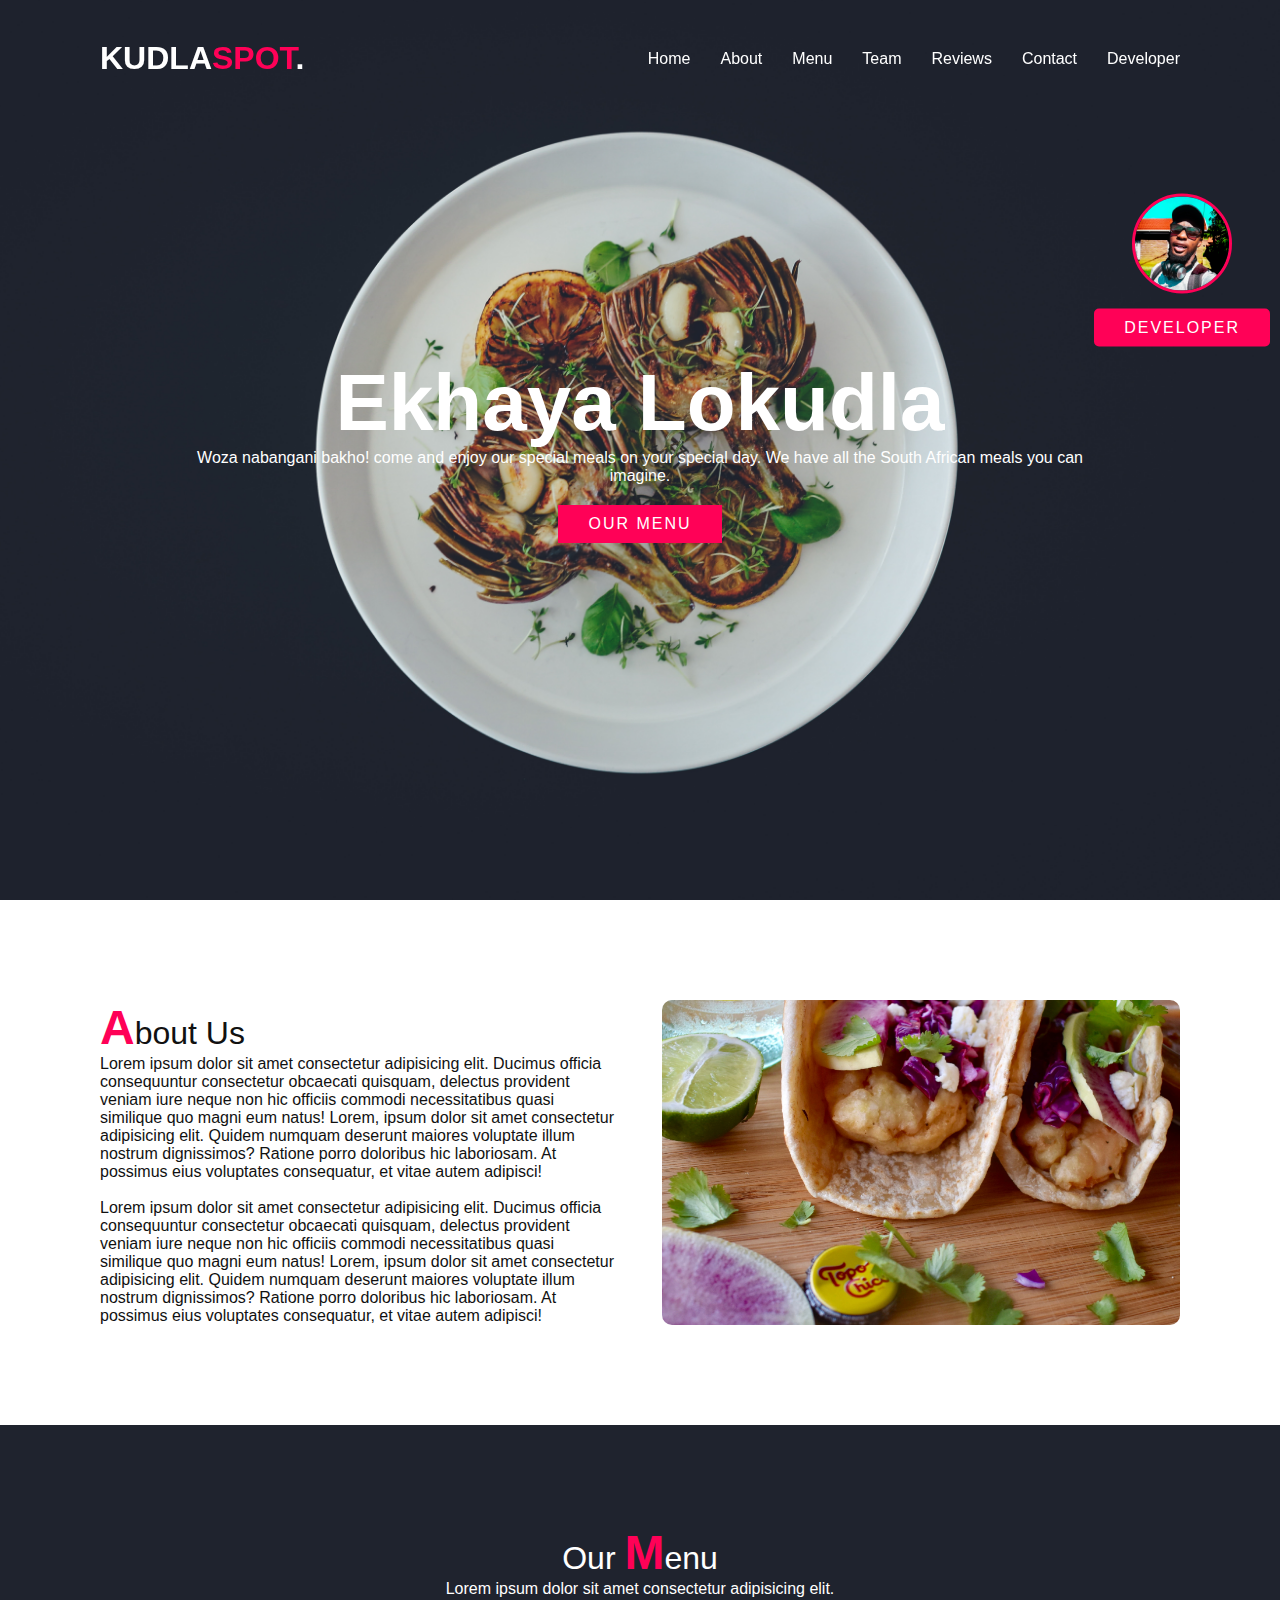
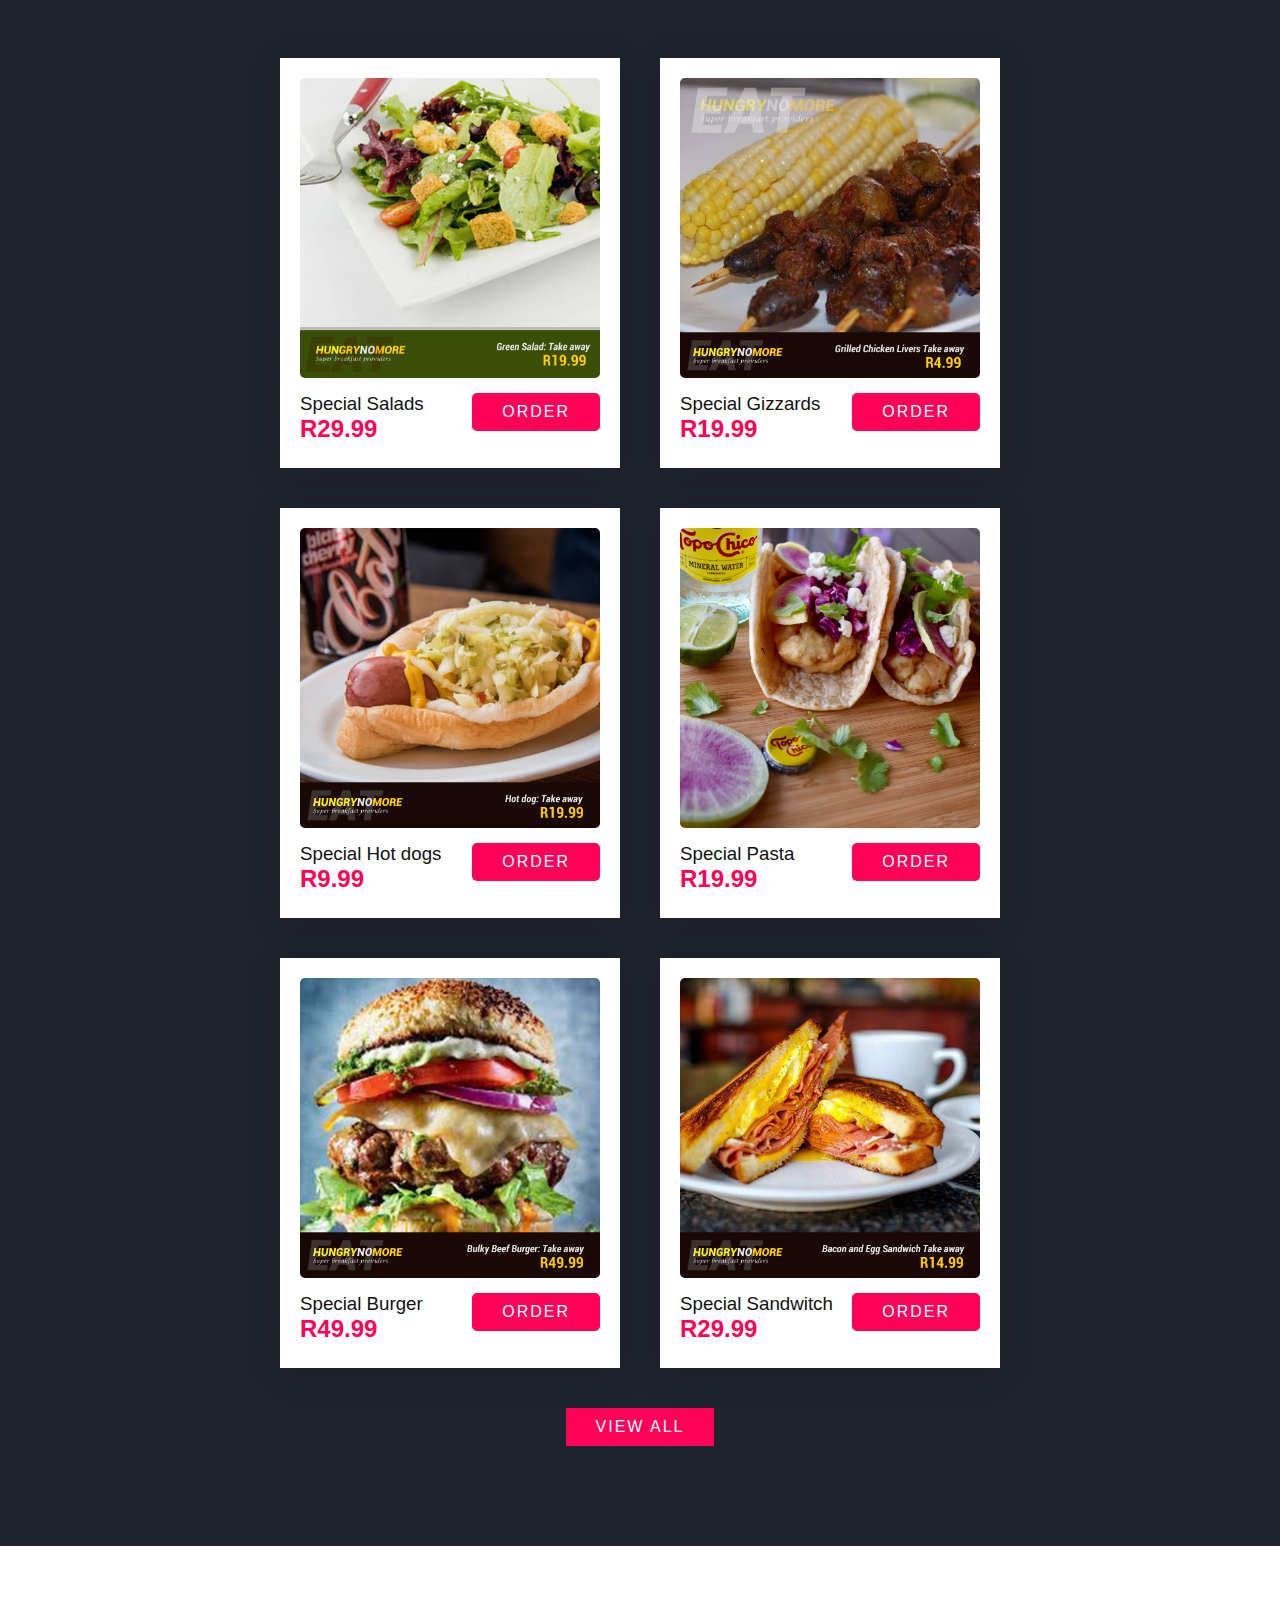
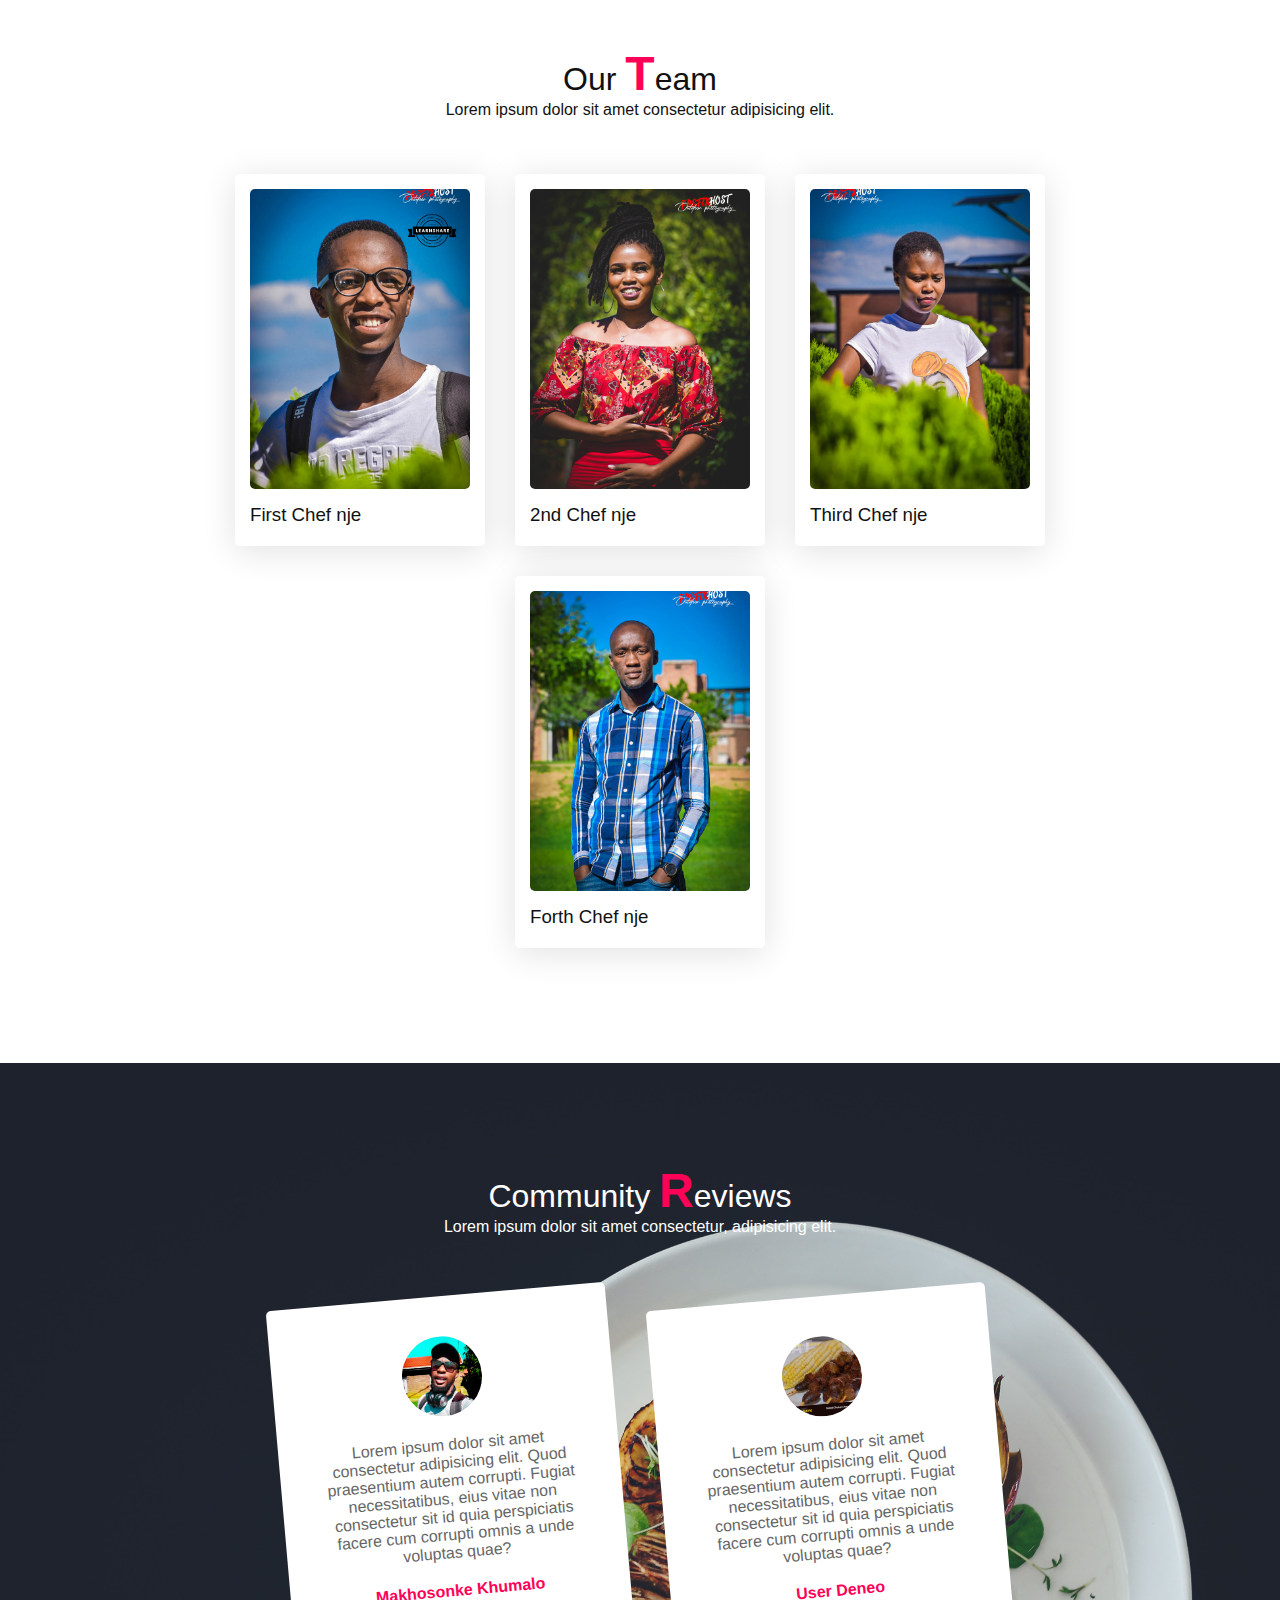
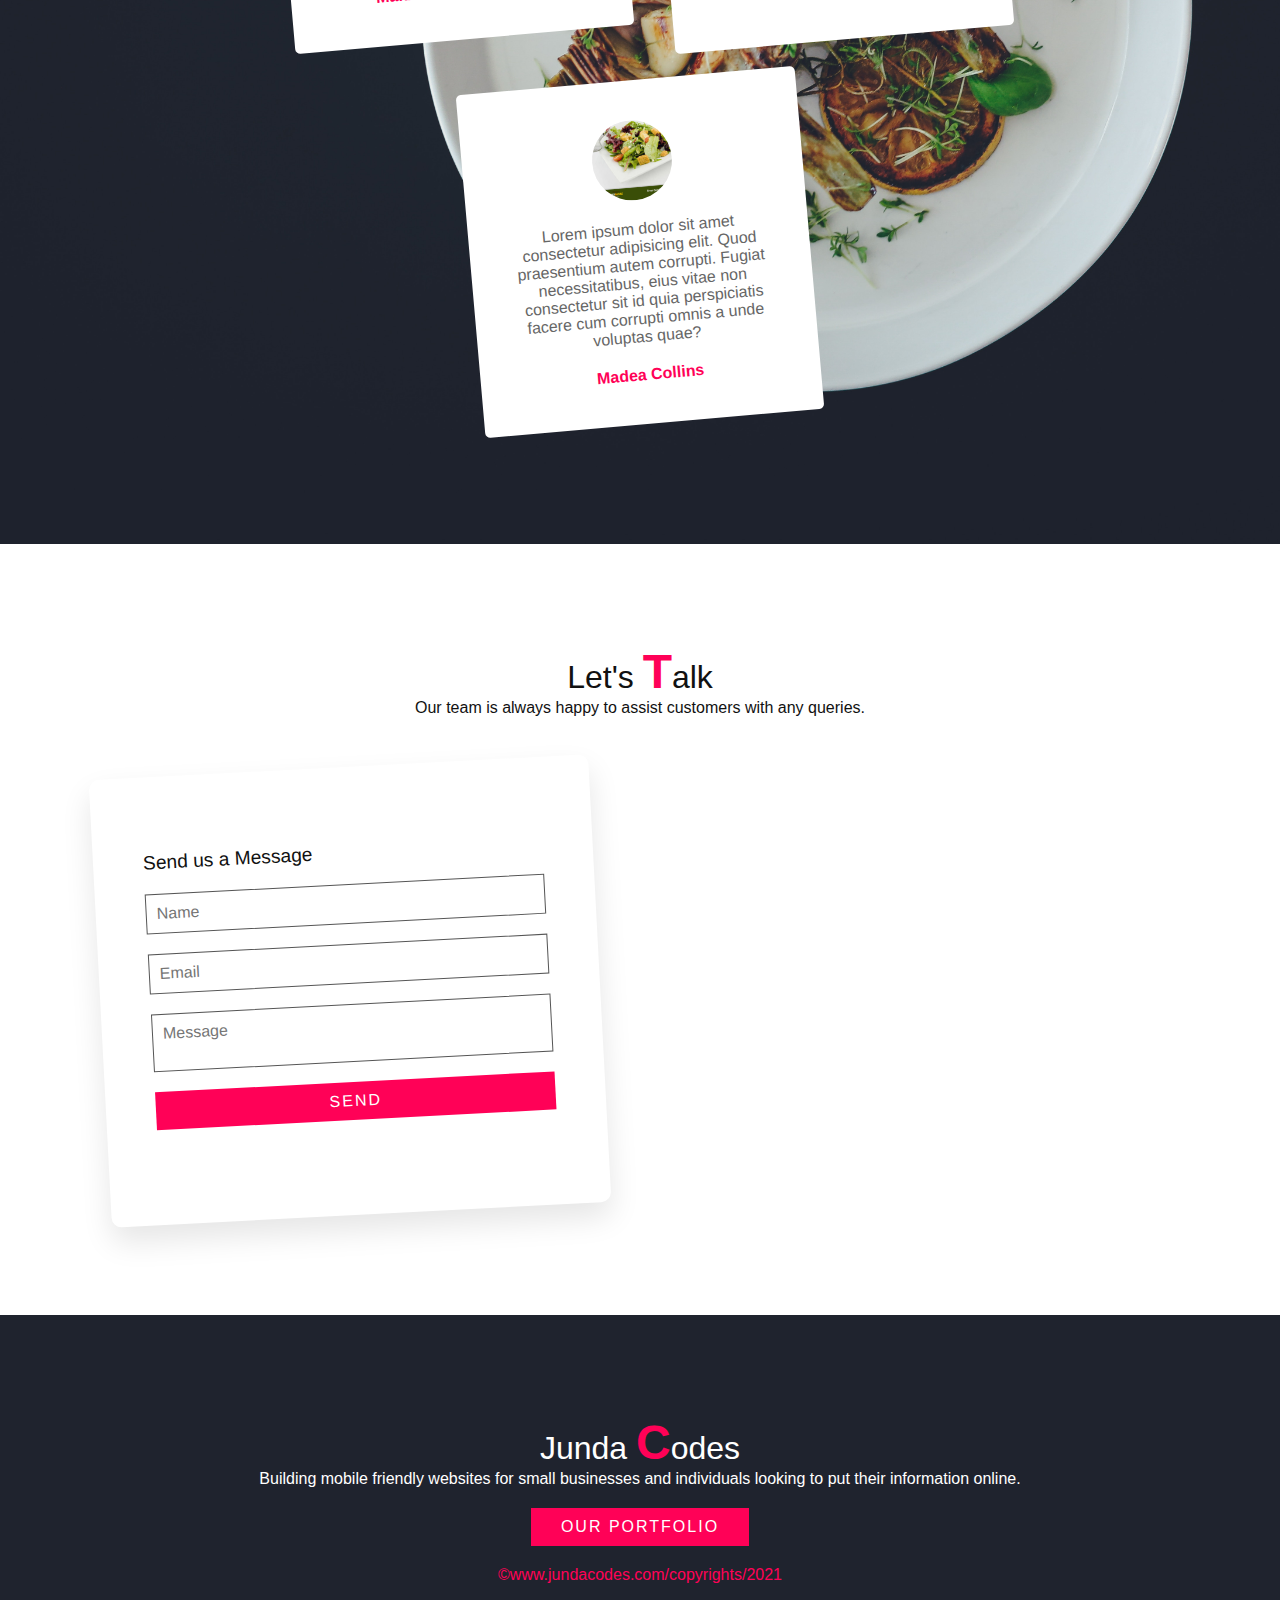
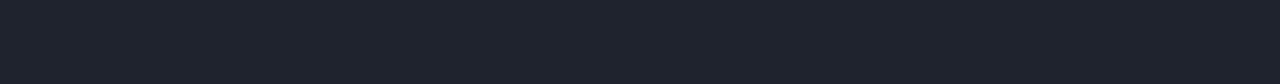
==== kudlaspot/index.html @ 469e136c "updated" ====
<html lang="en">
<head>
    <meta charset="UTF-8">
    <meta name="viewport" content="width=device-width, initial-scale=1.0">
    <title>KundlaSpot</title>

    <script defer src="all.js"></script>
    <link rel="stylesheet" href="css/style.css" type="text/css">
</head>
<body>
    <header>
        <a href="#" class="logo">KUDLA<span>SPOT</span>.</a>
        <div class="menuToggle" onclick="toggleMenu();"> </div>
        <ul class="navigation">
            <li><a href="#banner">Home</a></li>
            <li><a href="#about">About</a></li>
            <li><a href="#menu">Menu</a></li>
            <li><a href="#team">Team</a></li>
            <li><a href="#testimonials">Reviews</a></li>
            <li><a href="#contacts">Contact</a></li>
            <li><a href="#developer">Developer</a></li>
        </ul>
    </header>
    <section class="banner" id="banner">
        <div class="content">
            <h2>Ekhaya Lokudla</h2>
            <p>Woza nabangani bakho! come and enjoy our special meals on your special day.
                We have all the South African meals you can imagine.
            </p>
            <a href="#menu" class="btn">Our menu</a>
        </div>
    </section>

    <section class="about" id="about">
        <div class="row">
            <div class="col50">
                <h2 class="title-text"><span>A</span>bout Us</h2>
                <p>Lorem ipsum dolor sit amet consectetur adipisicing elit. 
                    Ducimus officia consequuntur consectetur obcaecati quisquam, delectus 
                    provident veniam iure neque non hic officiis commodi necessitatibus quasi 
                    similique quo magni eum natus! Lorem, ipsum dolor sit amet consectetur 
                    adipisicing elit. Quidem numquam deserunt maiores voluptate illum nostrum dignissimos? 
                    Ratione porro doloribus hic laboriosam. At possimus eius voluptates consequatur, 
                    et vitae autem adipisci!<br> <br>
                    Lorem ipsum dolor sit amet consectetur adipisicing elit. 
                    Ducimus officia consequuntur consectetur obcaecati quisquam, delectus 
                    provident veniam iure neque non hic officiis commodi necessitatibus quasi 
                    similique quo magni eum natus! Lorem, ipsum dolor sit amet consectetur 
                    adipisicing elit. Quidem numquam deserunt maiores voluptate illum nostrum dignissimos? 
                    Ratione porro doloribus hic laboriosam. At possimus eius voluptates consequatur, 
                    et vitae autem adipisci!
                </p>
            </div>
            <div class="col50">
                <div class="imgBx">
                    <img src="images/img1.jpg" alt="">
                </div>
            </div>
        </div>
    </section>

    <section class="menu" id="menu">
        <div class="title">
            <h2 class="title-text">Our <span>M</span>enu</h2>
            <p>Lorem ipsum dolor sit amet consectetur adipisicing elit.</p>
        </div>
        <div class="content">
            <div class="box">
                <div class="imgBx">
                    <img src="images/img2.jpg" alt="">
                </div>
                <div class="text">
                    <div class="text-left">
                        <h3>Special Gizzards</h3>
                        <h2>R19.99</h2>
                    </div>
                    <div class="text-right">
                        <a href="#" class="btn-menu">Order</a>
                    </div>
                </div>
            </div>
            <div class="box">
                <div class="imgBx">
                    <img src="images/img3.jpg" alt="">
                </div>
                <div class="text">
                    <div class="text-left">
                        <h3>Special Salads</h3>
                        <h2>R29.99</h2>
                    </div>
                    <div class="text-right">
                        <a href="#" class="btn-menu">Order</a>
                    </div>
                </div>
            </div>
            <div class="box">
                <div class="imgBx">
                    <img src="images/img1.jpg" alt="">
                </div>
                <div class="text">
                    <div class="text-left">
                        <h3>Special Pasta</h3>
                        <h2>R19.99</h2>
                    </div>
                    <div class="text-right">
                        <a href="#" class="btn-menu">Order</a>
                    </div>
                </div>
            </div>
            <div class="box">
                <div class="imgBx">
                    <img src="images/img4.jpg" alt="">
                </div>
                <div class="text">
                    <div class="text-left">
                        <h3>Special Hot dogs</h3>
                        <h2>R9.99</h2>
                    </div>
                    <div class="text-right">
                        <a href="#" class="btn-menu">Order</a>
                    </div>
                </div>
            </div>
            <div class="box">
                <div class="imgBx">
                    <img src="images/img5.jpg" alt="">
                </div>
                <div class="text">
                    <div class="text-left">
                        <h3>Special Sandwitch</h3>
                        <h2>R29.99</h2>
                    </div>
                    <div class="text-right">
                        <a href="#" class="btn-menu">Order</a>
                    </div>
                </div>
            </div>
            <div class="box">
                <div class="imgBx">
                    <img src="images/img6.jpg" alt="">
                </div>
                <div class="text">
                    <div class="text-left">
                        <h3>Special Burger</h3>
                        <h2>R49.99</h2>
                    </div>
                    <div class="text-right">
                        <a href="#" class="btn-menu">Order</a>
                    </div>
                </div>
            </div>
        </div>
        <div class="title">
            <a href="#" class="btn">View All</a>
        </div>
    </section>

    <section class="experts" id="team">
        <div class="title">
            <h2 class="title-text">Our <span>T</span>eam</h2>
            <p>Lorem ipsum dolor sit amet consectetur adipisicing elit.</p>
        </div>
        <div class="content">
            <div class="box">
                <div class="imgBx">
                    <img src="images/expert1.jpg" alt="Image of the web">
                </div>
                <div class="text">
                    <h3>First Chef nje</h3>
                </div>
            </div>
            <div class="box">
                <div class="imgBx">
                    <img src="images/expert2.jpg" alt="Image of the web">
                </div>
                <div class="text">
                    <h3>2nd Chef nje</h3>
                </div>
            </div>
            <div class="box">
                <div class="imgBx">
                    <img src="images/expert3.jpg" alt="Image of the web">
                </div>
                <div class="text">
                    <h3>Third Chef nje</h3>
                </div>
            </div>
            <div class="box">
                <div class="imgBx">
                    <img src="images/expert4.jpg" alt="Image of the web">
                </div>
                <div class="text">
                    <h3>Forth Chef nje</h3>
                </div>
            </div>
        </div>
    </section>
    
    <section class="testimonials" id="testimonials">
        <div class="title white">
            <h2 class="title-text">Community <span>R</span>eviews</h2>
            <p>Lorem ipsum dolor sit amet consectetur, adipisicing elit.</p>
        </div>
        <div class="content">
            <div class="box">
                <div class="imgBx">
                    <img src="images/me.jpg" alt="">
                </div>
                <div class="text">
                    <p>Lorem ipsum dolor sit amet consectetur adipisicing elit.
                         Quod praesentium autem corrupti. Fugiat necessitatibus,
                          eius vitae non consectetur sit id quia perspiciatis facere 
                          cum corrupti omnis a unde voluptas quae?</p>
                    <h3>Makhosonke Khumalo</h3>
                </div>
            </div>
            <div class="box">
                <div class="imgBx">
                    <img src="images/img2.jpg" alt="">
                </div>
                <div class="text">
                    <p>Lorem ipsum dolor sit amet consectetur adipisicing elit.
                         Quod praesentium autem corrupti. Fugiat necessitatibus,
                          eius vitae non consectetur sit id quia perspiciatis facere 
                          cum corrupti omnis a unde voluptas quae?</p>
                    <h3>User Deneo</h3>
                </div>
            </div>
            <div class="box">
                <div class="imgBx">
                    <img src="images/img3.jpg" alt="">
                </div>
                <div class="text">
                    <p>Lorem ipsum dolor sit amet consectetur adipisicing elit.
                         Quod praesentium autem corrupti. Fugiat necessitatibus,
                          eius vitae non consectetur sit id quia perspiciatis facere 
                          cum corrupti omnis a unde voluptas quae?</p>
                    <h3>Madea Collins</h3>
                </div>
            </div>
        </div>
    </section>
    <section class="contacts" id="contacts">
        <div class="title">
            <h2 class="title-text">Let's <span>T</span>alk</h2>
            <p>Our team is always happy to assist customers with any queries.</p>
        </div>
        <div class="contactForm">
            <h3>Send us a Message</h3>
            <div class="inputBox">
                <input type="text" placeholder="Name">
            </div>
            <div class="inputBox">
                <input type="text" placeholder="Email">
            </div>
            <div class="inputBox">
                <textarea cols="5" placeholder="Message"></textarea>
            </div>
            <div class="inputBox">
                <input type="submit" value="Send">
            </div>
        </div>
    </section>
    
    <section class="footer" id="developer">
        <div class="title white">
            <h2 class="title-text">Junda <span>C</span>odes</h2>
            <p>Building mobile friendly websites for small businesses and individuals looking to put their information online.</p>
            
        </div>
        <div class="center-btn">
            <a href="#" class="btn">our Portfolio</a>
        </div>

        <p class="copyrights">&copy;www.jundacodes.com/copyrights/2021</p>
        
    </section>

    <div class="portfolio-btn">
        <img src="images/me.jpg" alt="">
        <a href="#developer" class="btn-dev">Developer</a>
    </div>
    <script>
        window.addEventListener('scroll', function(){
            const header = document.querySelector('header');
            header.classList.toggle("sticky", window.scrollY > 0);
        });
        function toggleMenu(){
            const menuToggle = document.querySelector('.menuToggle');
            const navigation = document.querySelector('.navigation');
            menuToggle.classList.toggle('active');
            navigation.classList.toggle('active');
        }
    </script>
</body>
</html>
---- kudlaspot/css/style.css ----
* {
  margin: 0%;
  padding: 0%;
  box-sizing: border-box;
  font-family: "Raleway", sans-serif;
  scroll-behavior: smooth;
}
p {
  font-weight: 300;
  color: #111;
}
.banner {
  position: relative;
  width: 100%;
  min-height: 100vh;
  display: flex;
  justify-content: center;
  align-items: center;
  background: url(../images/bg.jpg);
  background-size: cover;
  background-position: center;
  transition: 0.5s;
}
.banner .content {
  max-width: 900px;
  text-align: center;
}
.banner .content h2 {
  font-size: 5em;
  color: #ffffff;
}
.banner .content p {
  font-size: 1em;
  color: #ffffff;
}
.btn {
  font-size: 1em;
  color: #ffffff;
  background: #ff0157;
  display: inline-block;
  padding: 10px 30px;
  margin-top: 20px;
  text-transform: uppercase;
  text-decoration: none;
  letter-spacing: 2px;
  transition: 0.5s;
}
.btn:hover {
  letter-spacing: 6px;
}
.btn-menu {
  font-size: 1em;
  color: #ffffff;
  background: #ff0157;
  display: inline-block;
  padding: 10px 30px;
  text-transform: uppercase;
  text-decoration: none;
  letter-spacing: 2px;
  border-radius: 5px;
  transition: 0.5s;
}
.btn-menu:hover {
  letter-spacing: 4px;
}
header {
  position: fixed;
  top: 0;
  left: 0;
  width: 100%;
  padding: 40px 100px;
  z-index: 10000;
  display: flex;
  justify-content: space-between;
  align-items: center;
  transition: 0.5s;
}
header .logo {
  font-size: 2em;
  font-weight: 700;
  color: #ffffff;
  text-decoration: none;
}
header .logo span {
  color: #ff0157;
}
header .navigation {
  display: flex;
  position: relative;
}
header .navigation li {
  list-style: none;
  margin-left: 30px;
}
header .navigation li a {
  text-decoration: none;
  color: #ffffff;
  font-weight: 300;
}
header .navigation li a:hover {
  color: #ff0157;
  letter-spacing: 1px;
  transition: 0.5s;
}
header.sticky {
  background: #ffffff;
  padding: 10px 100px;
  box-shadow: 0 5px 20px rgba(0, 0, 0, 0.05);
}
header.sticky .logo {
  color: #111111;
}
header.sticky .navigation li a {
  font-weight: 300;
  color: #111111;
}
header.sticky .navigation li a:hover {
  color: #ff0157;
}
section {
  padding: 100px;
}
.row {
  position: relative;
  display: flex;
  justify-content: space-between;
  width: 100%;
}
.row .col50 {
  position: relative;
  width: 48%;
}
.title-text {
  color: #111111;
  font-size: 2em;
  font-weight: 400;
}
.title-text span {
  color: #ff0157;
  font-weight: 700;
  font-size: 1.5em;
}
.row .col50 .imgBx {
  position: relative;
  width: 100%;
  height: 100%;
}
.row .col50 .imgBx img {
  position: absolute;
  top: 0;
  left: 0;
  width: 100%;
  height: 100%;
  object-fit: cover;
  border-radius: 10px;
  overflow: hidden;
}
.title {
  width: 100%;
  display: flex;
  justify-content: center;
  align-items: center;
  flex-direction: column;
}
.menu {
  background: #1f232e;
}
.menu .content {
  display: flex;
  flex-direction: row-reverse;
  justify-content: center;
  flex-wrap: wrap;
  margin-top: 40px;
}
.menu .content .box {
  width: 340px;
  margin: 20px;
  box-shadow: 0 5px 35px rgba(0, 0, 0, 0.12);
  padding: 20px;
  background-color: #ffffff;
}
.menu .content .box:hover {
  transform: scale(1.05);
  transition: 0.5s;
  z-index: 101;
}

.menu .content .box .imgBx {
  position: relative;
  width: 100%;
  height: 300px;
}
.menu .content .box .imgBx img {
  position: absolute;
  top: 0;
  left: 0;
  width: 100%;
  height: 100%;
  object-fit: cover;
  border-radius: 5px;
}
.menu .content .box .text {
  color: #ffffff;
  padding: 15px 0 5px;
  display: flex;
  justify-content: space-between;
}

.menu .content .box .text h3 {
  font-weight: 400;
  color: #111;
}
.menu .content .box .text h2 {
  font-weight: bold;
  color: #ff0157;
}
.menu .title .title-text {
  color: #ffffff;
}
.menu .title p {
  color: #ffffff;
}
.experts .content {
  display: flex;
  flex-direction: row;
  justify-content: center;
  flex-wrap: wrap;
  margin-top: 40px;
}
.experts .content .box {
  width: 250px;
  margin: 15px;
  border: 15px solid #ffffff;
  box-shadow: 0 5px 35px rgba(0, 0, 0, 0.12);
  border-radius: 5px;
}
.experts .content .box .imgBx {
  position: relative;
  width: 100%;
  height: 300px;
}
.experts .content .box .imgBx img {
  position: absolute;
  top: 0;
  left: 0;
  width: 100%;
  height: 100%;
  object-fit: cover;
  border-radius: 5px;
}
.experts .content .box .text {
  padding: 15px 0 5px;
}
.experts .content .box .text h3 {
  font-weight: 400;
  color: #111;
}
.testimonials {
  background: url(../images/bg.jpg);
  background-size: cover;
  background-repeat: no-repeat;
}
.white .title-text,
.white p {
  color: #ffffff;
}
.testimonials .content {
  display: flex;
  flex-direction: row;
  justify-content: center;
  flex-wrap: wrap;
  margin-top: 40px;
}
.testimonials .content .box {
  transform: rotateZ(-5deg);
  background-color: #ffffff;
  width: 340px;
  margin: 20px;
  padding: 40px;
  display: flex;
  justify-content: center;
  align-items: center;
  flex-direction: column;
  border-radius: 5px;
}
.testimonials .content .box:hover {
  transform: scale(1.2);
  transition: 0.5s;
  z-index: 100;
}
.testimonials .content .box .imgBx {
  position: relative;
  width: 80px;
  height: 80px;
  margin-bottom: 20px;
  border-radius: 50%;
  overflow: hidden;
}
.testimonials .content .box .imgBx img {
  position: absolute;
  top: 0;
  left: 0;
  width: 100%;
  height: 100%;
  object-fit: cover;
}
.testimonials .content .box .text {
  text-align: center;
}
.testimonials .content .box .text p {
  color: #666;
  font-style: initial;
}
.testimonials .content .box .text h3 {
  margin-top: 20px;
  color: #ff0157;
  font-size: 1em;
  font-weight: 600;
}
.contacts {
  background: #fff;
}
.contactForm {
  padding: 75px 50px;
  background: #ffffff;
  box-shadow: 0 15px 30px rgba(0, 0, 0, 0.1);
  max-width: 500px;
  margin-top: 50px;
  transform: rotateZ(-3deg);
  border-radius: 10px;
}
.contactForm h3 {
  color: #111111;
  font-size: 1.2em;
  margin-bottom: 20px;
  font-weight: 500;
}
.contactForm .inputBox {
  position: relative;
  width: 100%;
  margin-bottom: 20px;
}
.contactForm .inputBox input,
.contactForm .inputBox textarea {
  width: 100%;
  border: 1px solid #555;
  padding: 10px;
  color: #111;
  outline: none;
  font-size: 16px;
  font-weight: 300;
  resize: none;
}
.contactForm .inputBox input[type="submit"] {
  font-size: 1em;
  color: #fff;
  background: #ff0157;
  display: block;
  text-transform: uppercase;
  border: none;
  text-decoration: none;
  letter-spacing: 2px;
  transition: 0.5s;
  max-width: 100%;
  font-weight: 500;
  cursor: pointer;
}
.contactForm .inputBox input[type="submit"]:hover {
  letter-spacing: 4px;
}

.footer {
  background-color: #1f232e;
}

.center-btn {
  justify-content: center;
  display: flex;
  margin-bottom: 20px;
}
.copyrights {
  width: 100%;
  text-align: center;
  color: #ff0157;
}
.portfolio-btn {
  display: flex;
  flex-direction: column;
  justify-content: center;
  align-items: center;
  position: fixed;
  top: 30%;
  right: 10px;
  transform: translateY(-50%);
}
.portfolio-btn img {
  margin-bottom: 15px;
  height: 100px;
  width: 100px;
  object-fit: cover;
  border-radius: 50%;
  border: 3px solid #ff0157;
  transition: 0.5s;
}
.portfolio-btn img:hover {
  border: 5px solid #ff0157;
  transform: rotateZ(360deg);
}
.btn-dev {
  font-size: 1em;
  color: #ffffff;
  background: #ff0157;
  display: inline-block;
  padding: 10px 30px;
  text-transform: uppercase;
  text-decoration: none;
  letter-spacing: 2px;
  border-radius: 5px;
  transition: 0.3s;
}
.btn-dev:hover {
  transform: scale(1.09);
}
@media (max-width: 991px) {
  header,
  header.sticky {
    padding: 10px 20px;
  }
  header .navigation {
    display: none;
  }
  header .navigation.active {
    width: 100%;
    height: calc(100%-60px);
    position: fixed;
    top: 60px;
    left: 0;
    display: flex;
    justify-content: center;
    align-items: center;
    flex-direction: column;
    background-color: #fff;
  }
  header .navigation li {
    list-style: none;
  }
  header .navigation li a {
    text-decoration: none;
    color: #111;
    font-size: 1.6em;
    font-weight: bold;
  }
  .menuToggle {
    position: relative;
    width: 40px;
    height: 40px;
    background: url(../images/menu.png);
    background-size: 30px;
    background-repeat: no-repeat;
    background-position: center;
    cursor: pointer;
    transition: 0.5s;
  }
  .menuToggle.active {
    transform: rotateZ(-90deg);
    background: url(../images/menu.png);
    background-size: 30px;
    background-repeat: no-repeat;
    background-position: center;
  }
  header.sticky .menuToggle {
    /*filter: invert(1);*/
  }
  section {
    padding: 20px;
  }
  .banner {
    position: relative;
    width: 100%;
    min-height: 65vh;
    display: flex;
    justify-content: center;
    align-items: center;
    background: url(../images/bg.jpg);
    background-size: cover;
    background-position-x: center;
  }
  .banner .content h2 {
    font-size: 3em;
    color: #fff;
  }
  .row {
    flex-direction: column;
  }
  .row .col50 {
    position: relative;
    width: 100%;
  }
  .row .col50 .imgBx {
    height: 300px;
    margin-top: 20px;
  }
  .menu .content {
    margin-top: 20px;
  }
  .menu .content .box {
    margin: 10px;
  }
  .menu .content .box .imgBx {
    height: 260px;
  }
  .btn-dev {
    font-size: 0.5em;
    color: #ffffff;
    background: #ff0157;
    display: inline-block;
    padding: 10px 30px;
    text-transform: uppercase;
    text-decoration: none;
    letter-spacing: 2px;
    border-radius: 5px;
    transition: 0.3s;
  }
  .portfolio-btn {
    display: flex;
    flex-direction: column;
    justify-content: center;
    align-items: center;
    position: fixed;
    top: 80%;
    right: 5px;
    transform: translateY(-50%);
  }
  .portfolio-btn img {
    margin-bottom: 15px;
    height: 100px;
    width: 100px;
    object-fit: cover;
    border-radius: 50%;
    border: 3px solid #ff0157;
    transition: 0.5s;
  }
}
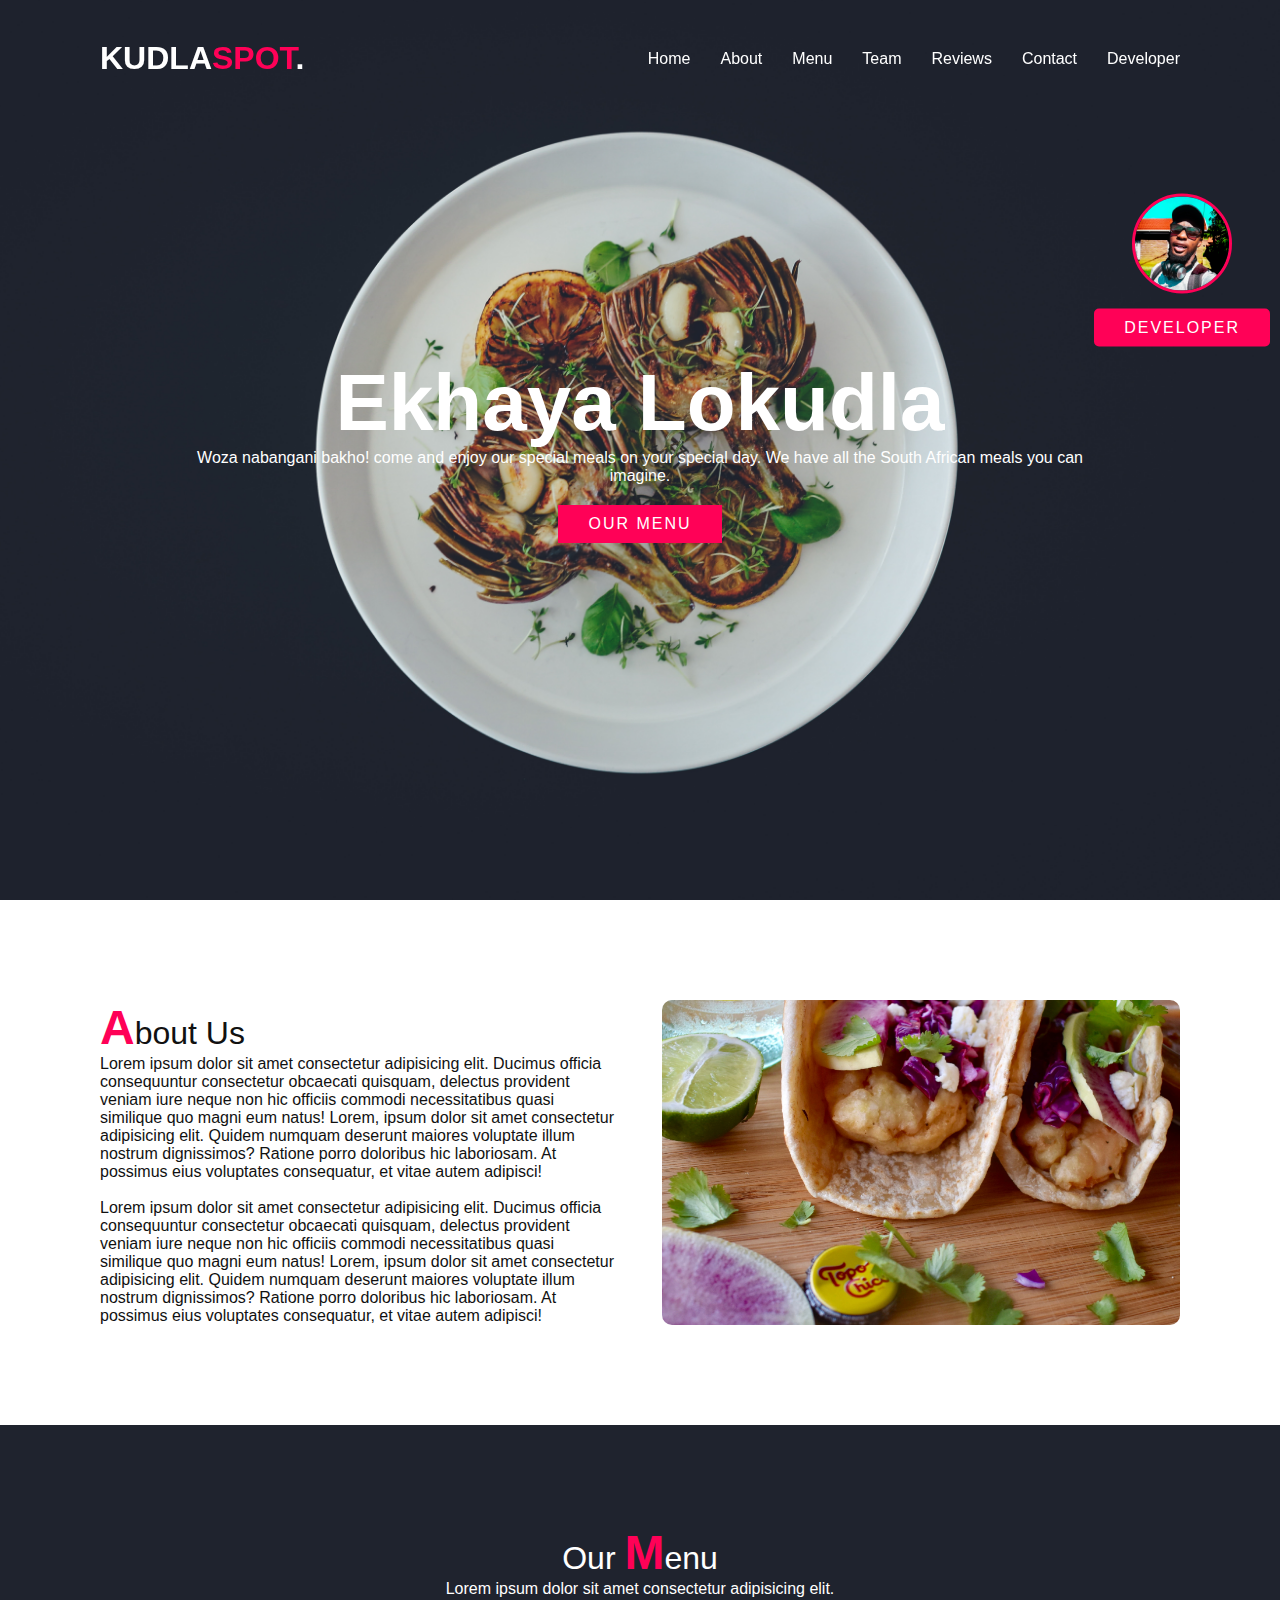
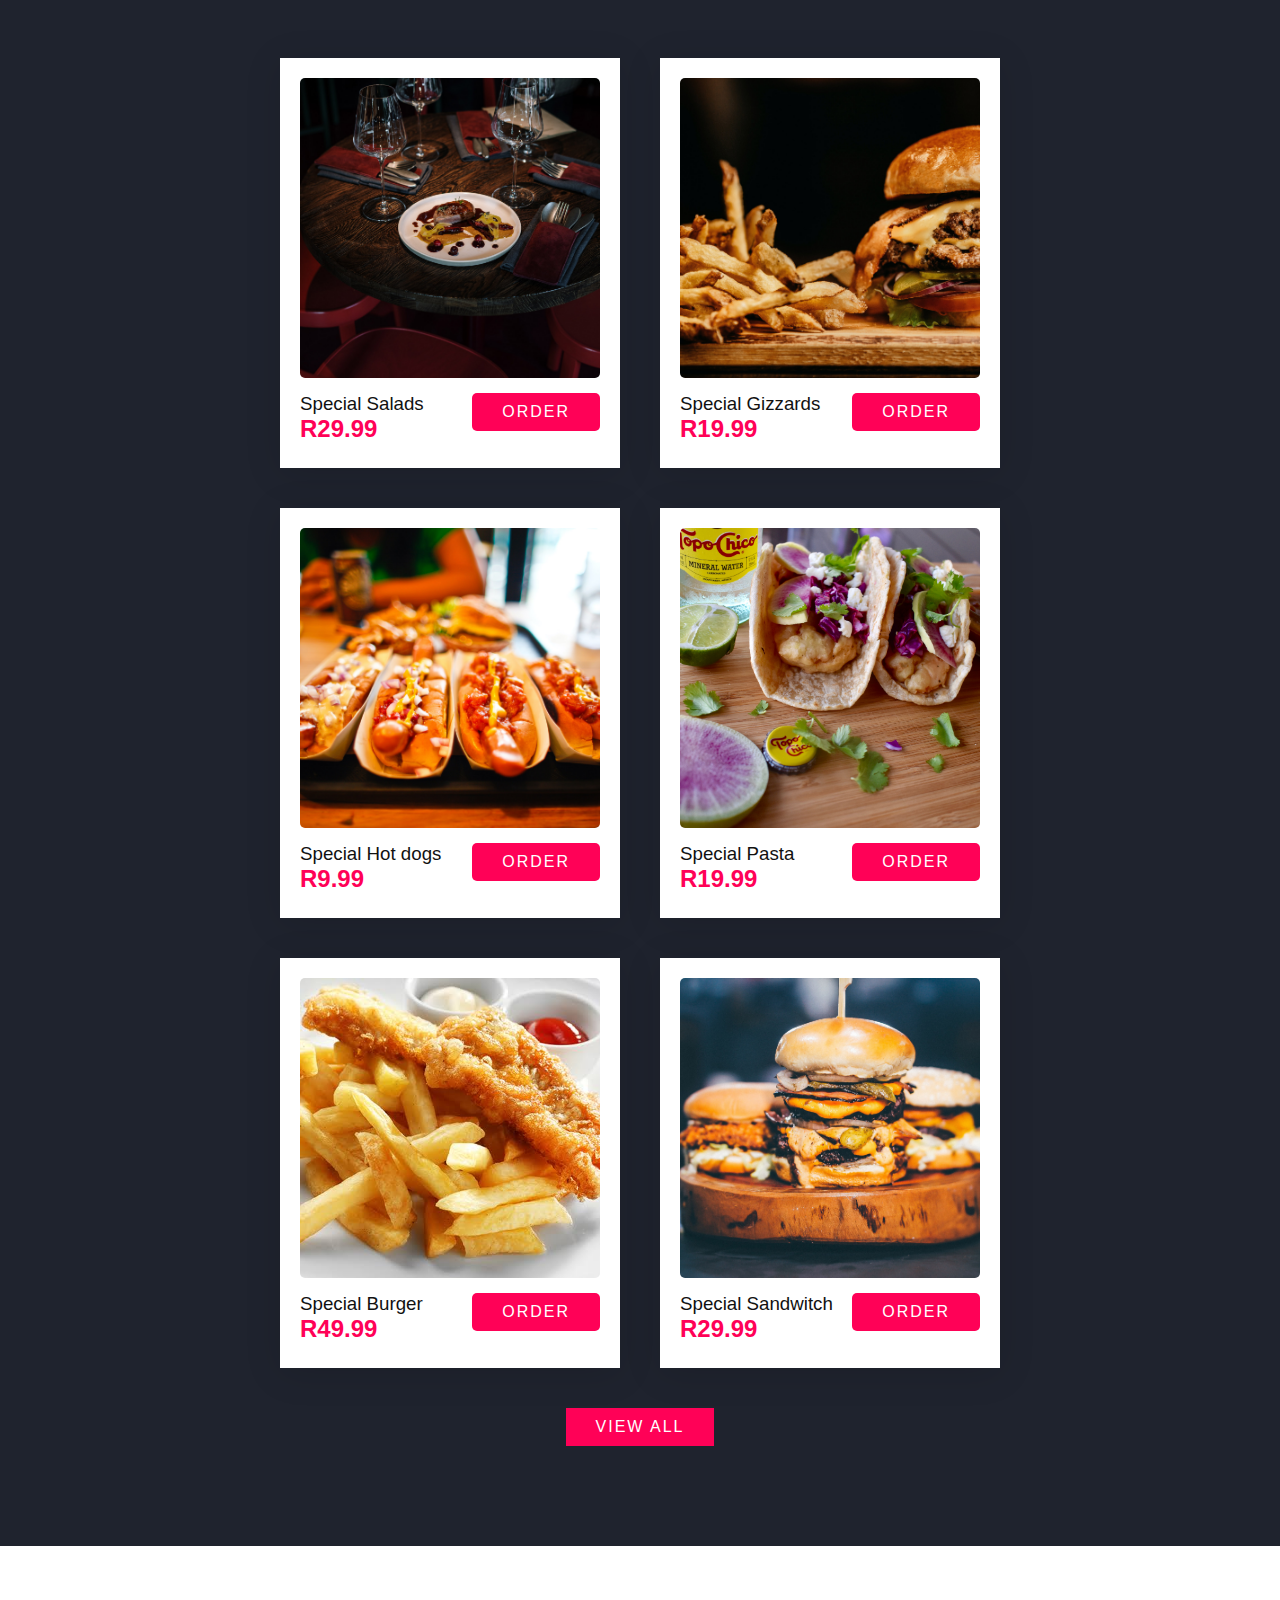
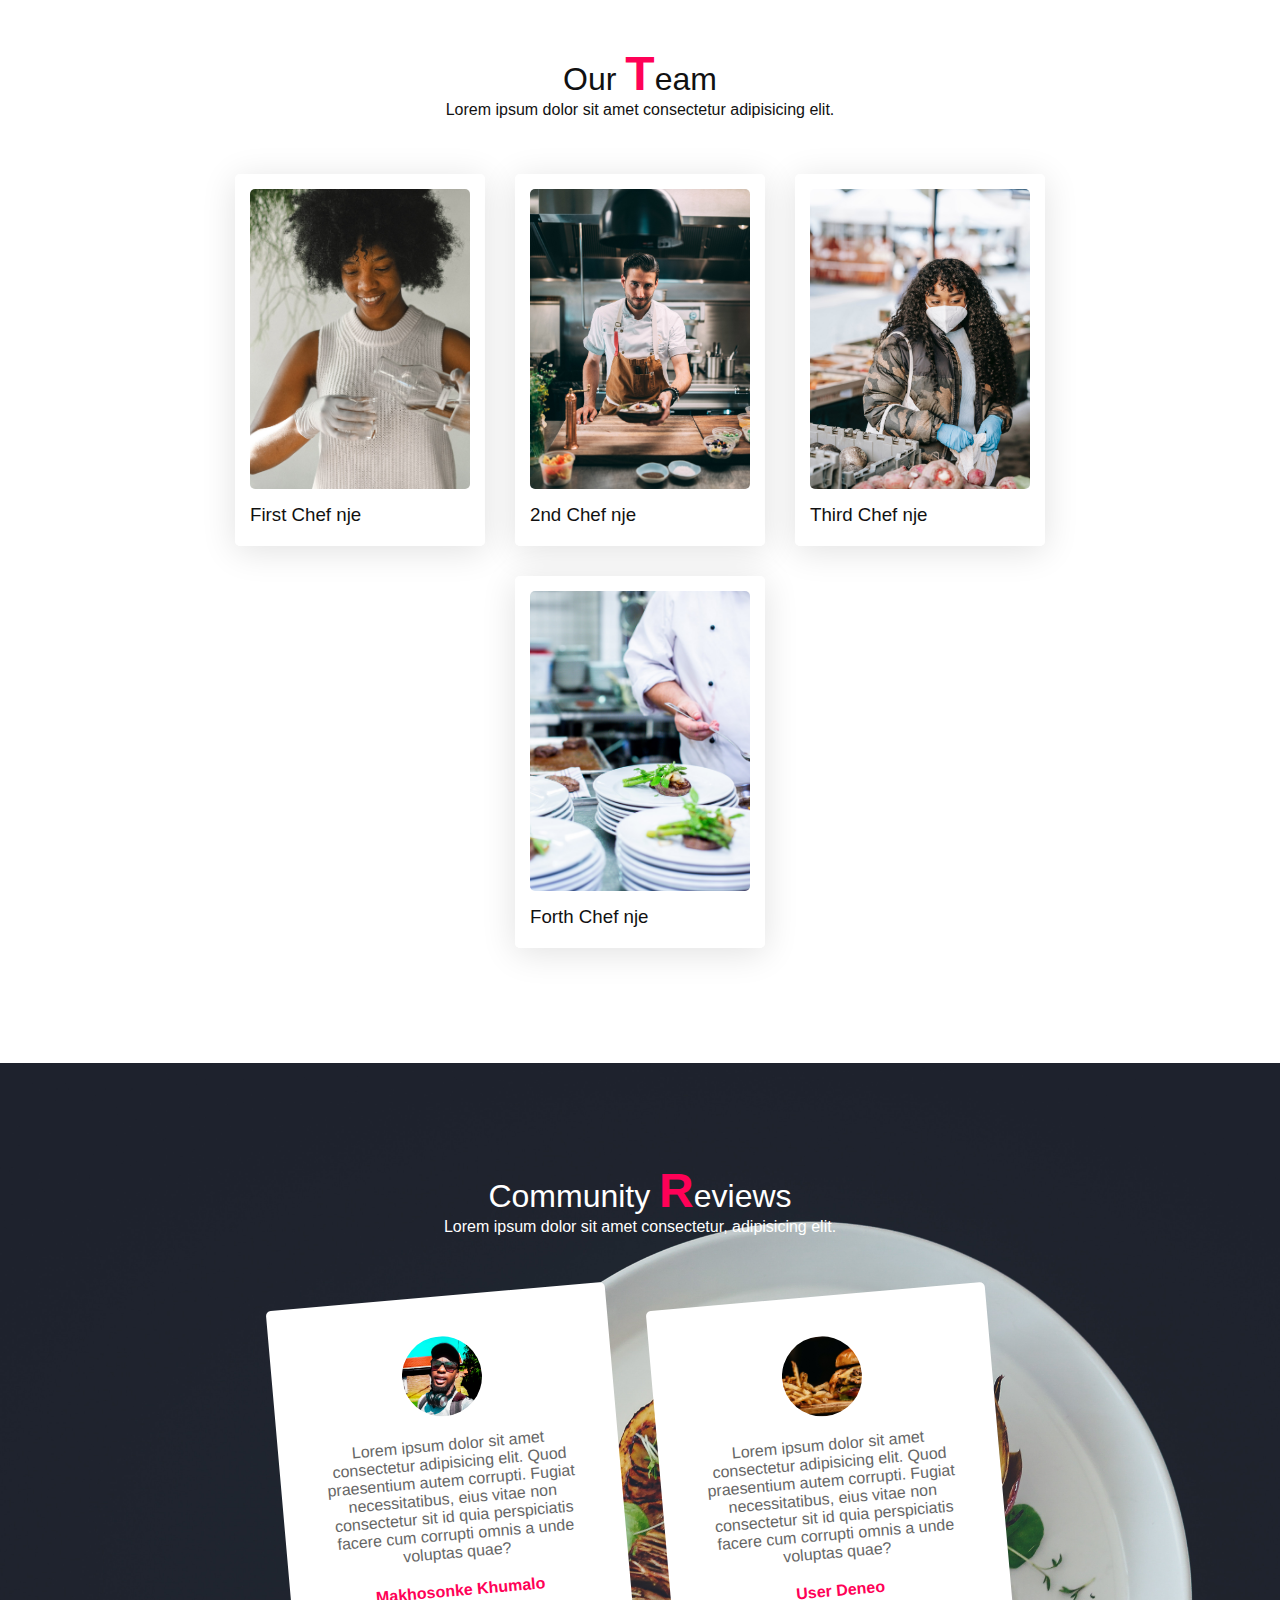
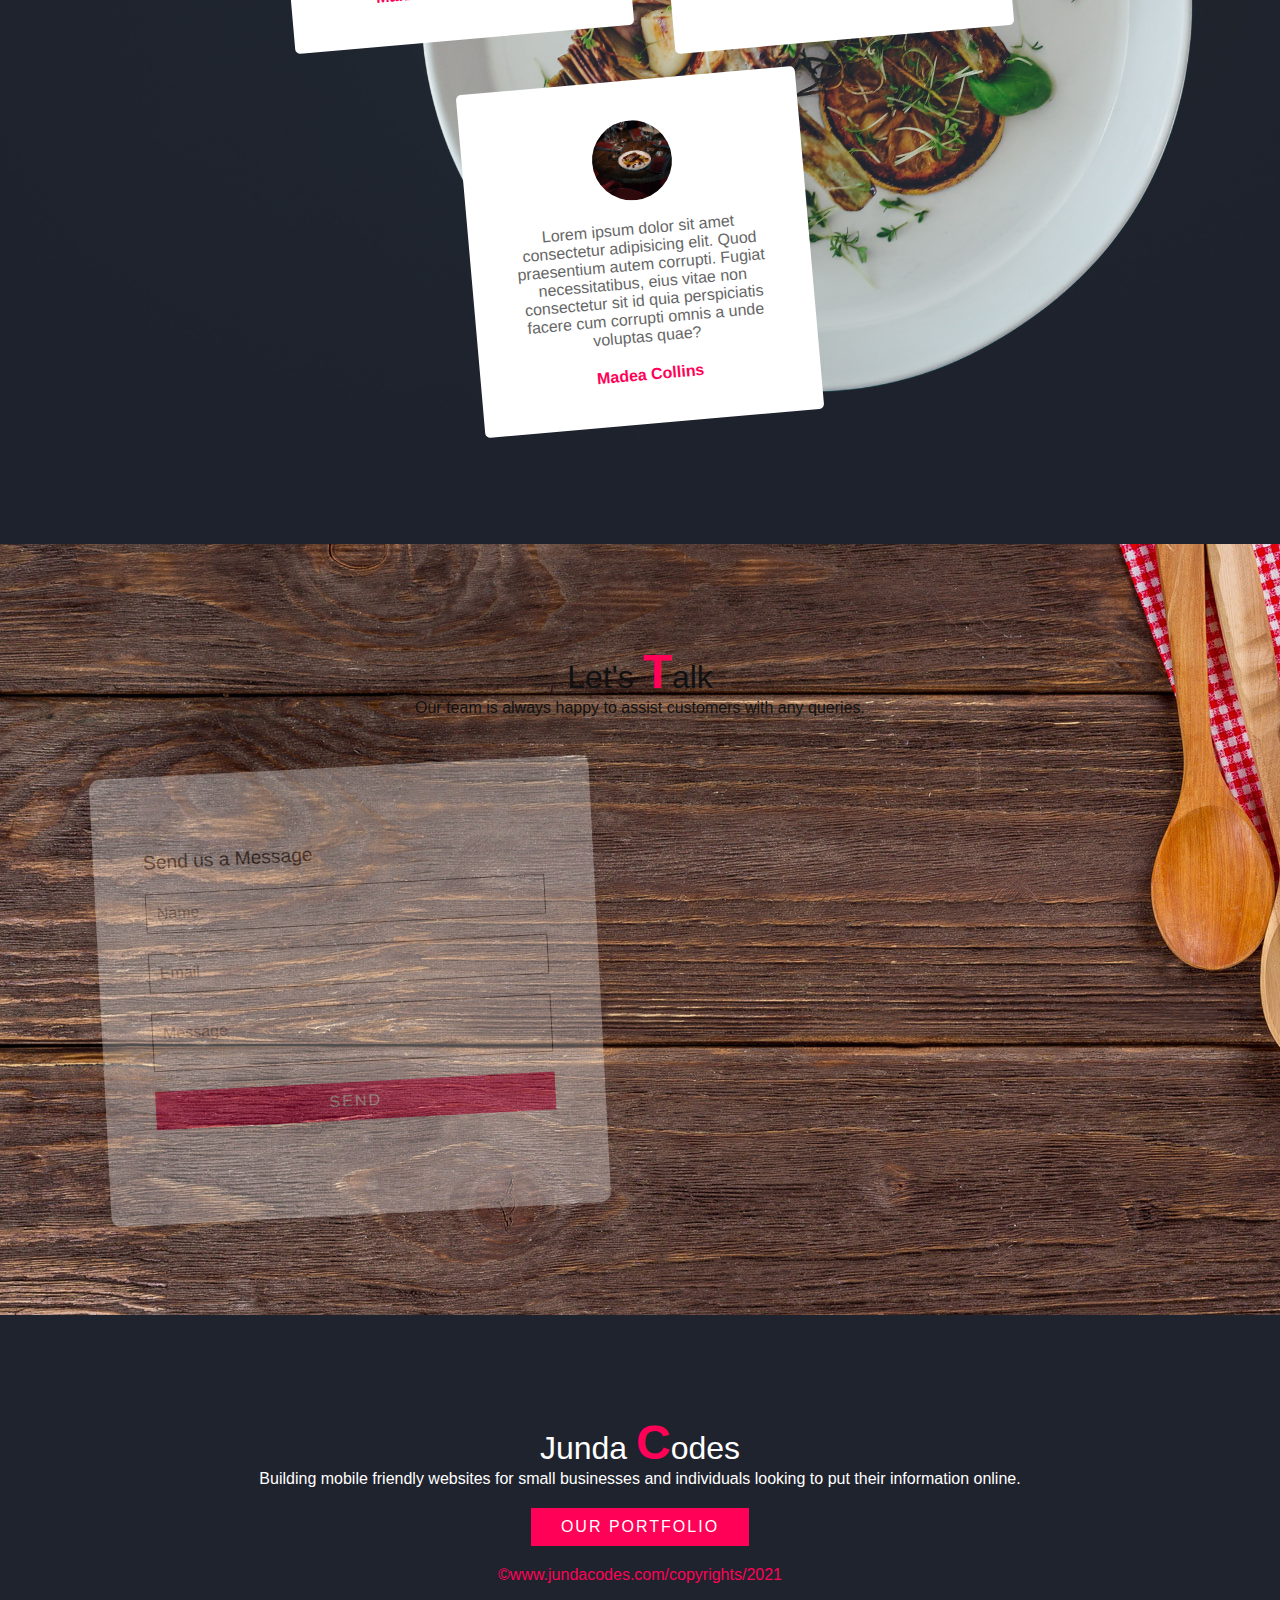
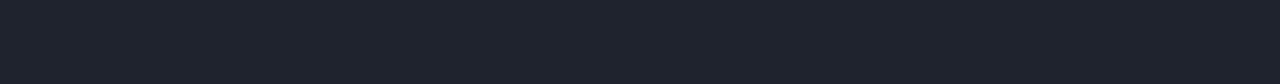
==== commit 32f10d57: "latest update" ====
--- a/kudlaspot/index.html
+++ b/kudlaspot/index.html
@@ -137,7 +137,7 @@
             </div>
             <div class="box">
                 <div class="imgBx">
-                    <img src="images/img6.jpg" alt="">
+                    <img src="images/chips.jpeg" alt="">
                 </div>
                 <div class="text">
                     <div class="text-left">
@@ -163,7 +163,7 @@
         <div class="content">
             <div class="box">
                 <div class="imgBx">
-                    <img src="images/expert1.jpg" alt="Image of the web">
+                    <img src="images/expert.jpg" alt="Image of the web">
                 </div>
                 <div class="text">
                     <h3>First Chef nje</h3>
@@ -171,7 +171,7 @@
             </div>
             <div class="box">
                 <div class="imgBx">
-                    <img src="images/expert2.jpg" alt="Image of the web">
+                    <img src="images/expert0.jpg" alt="Image of the web">
                 </div>
                 <div class="text">
                     <h3>2nd Chef nje</h3>
@@ -179,7 +179,7 @@
             </div>
             <div class="box">
                 <div class="imgBx">
-                    <img src="images/expert3.jpg" alt="Image of the web">
+                    <img src="images/expert00.jpg" alt="Image of the web">
                 </div>
                 <div class="text">
                     <h3>Third Chef nje</h3>
@@ -187,7 +187,7 @@
             </div>
             <div class="box">
                 <div class="imgBx">
-                    <img src="images/expert4.jpg" alt="Image of the web">
+                    <img src="images/expert000.jpg" alt="Image of the web">
                 </div>
                 <div class="text">
                     <h3>Forth Chef nje</h3>
@@ -269,7 +269,7 @@
             
         </div>
         <div class="center-btn">
-            <a href="#" class="btn">our Portfolio</a>
+            <a href="https://Jundacodes.github.io/portfolio" class="btn">our Portfolio</a>
         </div>
 
         <p class="copyrights">&copy;www.jundacodes.com/copyrights/2021</p>
@@ -278,7 +278,7 @@
 
     <div class="portfolio-btn">
         <img src="images/me.jpg" alt="">
-        <a href="#developer" class="btn-dev">Developer</a>
+        <a href="https://Jundacodes.github.io/portfolio" class="btn-dev">Developer</a>
     </div>
     <script>
         window.addEventListener('scroll', function(){
--- a/kudlaspot/css/style.css
+++ b/kudlaspot/css/style.css
@@ -318,7 +318,7 @@
   font-weight: 600;
 }
 .contacts {
-  background: #fff;
+  background: url(../images/bgwood.jpg);
 }
 .contactForm {
   padding: 75px 50px;
@@ -328,6 +328,7 @@
   margin-top: 50px;
   transform: rotateZ(-3deg);
   border-radius: 10px;
+  opacity: 30%;
 }
 .contactForm h3 {
   color: #111111;
@@ -510,16 +511,7 @@
     height: 260px;
   }
   .btn-dev {
-    font-size: 0.5em;
-    color: #ffffff;
-    background: #ff0157;
-    display: inline-block;
-    padding: 10px 30px;
-    text-transform: uppercase;
-    text-decoration: none;
-    letter-spacing: 2px;
-    border-radius: 5px;
-    transition: 0.3s;
+    display: none;
   }
   .portfolio-btn {
     display: flex;
@@ -532,12 +524,6 @@
     transform: translateY(-50%);
   }
   .portfolio-btn img {
-    margin-bottom: 15px;
-    height: 100px;
-    width: 100px;
-    object-fit: cover;
-    border-radius: 50%;
-    border: 3px solid #ff0157;
-    transition: 0.5s;
-  }
-}
+    display: none;
+  }
+}
